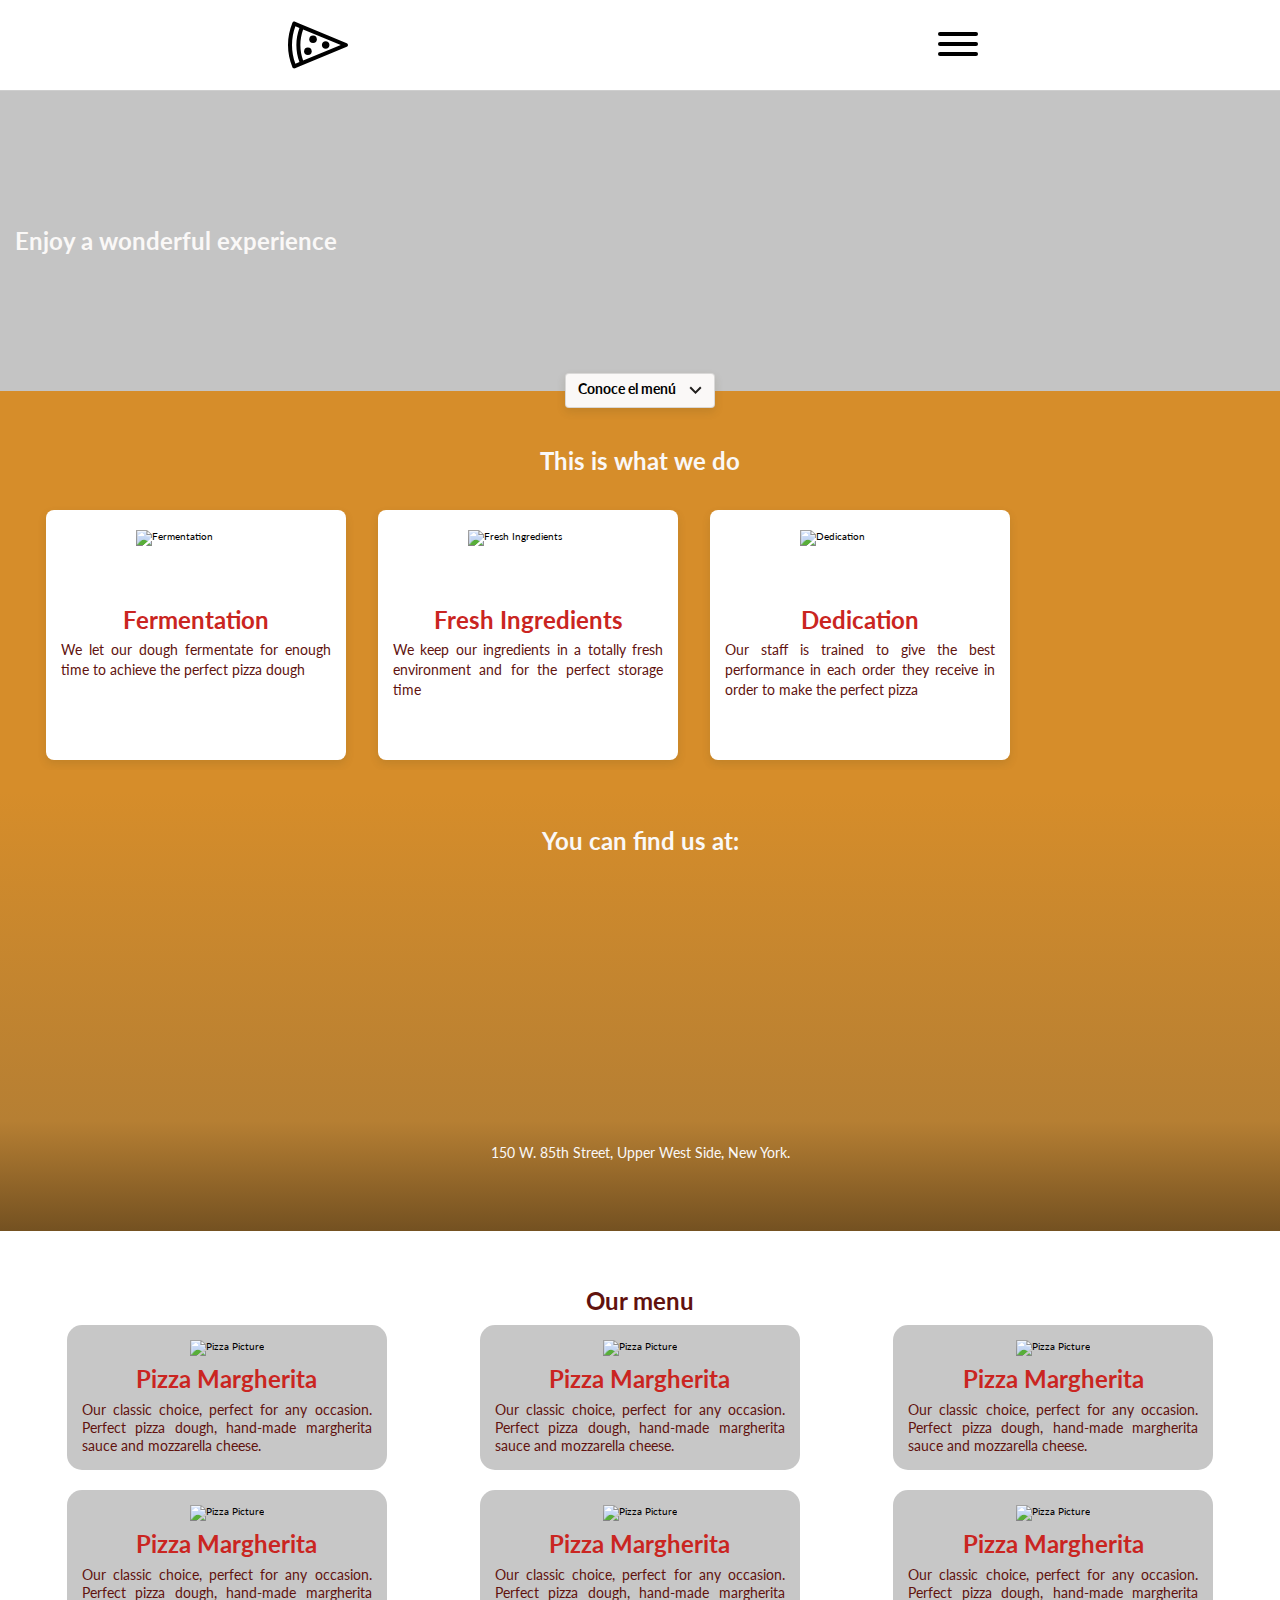
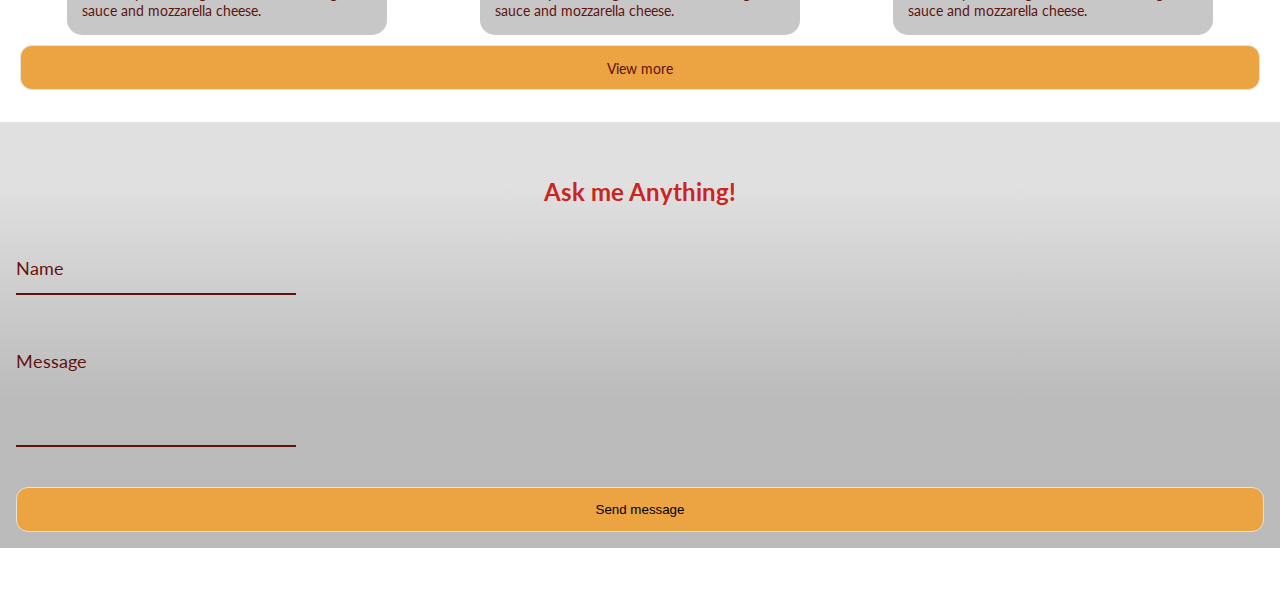
==== index.html @ 8fb3c11f "Added contact form and gave it style." ====
<!DOCTYPE html>
<html lang="en">
	<head>
		<meta charset="UTF-8" />
		<meta http-equiv="X-UA-Compatible" content="IE=edge" />
		<meta name="viewport" content="width=device-width, initial-scale=1.0" />
		<script src="https://unpkg.com/infinite-scroll@4/dist/infinite-scroll.pkgd.min.js"></script>
		<link rel="preconnect" href="https://fonts.gstatic.com" />
		<link rel="stylesheet" href="./assets/css/hamburger.css" />
		<link
			href="https://fonts.googleapis.com/css2?family=Lato:wght@400;700&display=swap"
			rel="stylesheet"
		/>
		<link
			rel="stylesheet"
			href="https://use.fontawesome.com/releases/v5.15.2/css/all.css"
			integrity="sha384-vSIIfh2YWi9wW0r9iZe7RJPrKwp6bG+s9QZMoITbCckVJqGCCRhc+ccxNcdpHuYu"
			crossorigin="anonymous"
		/>
		<link rel="stylesheet" href="./assets/css/style.css" />
		<title>Joe's Pizza!</title>
	</head>
	<body>
		<header id="top" class="header">
			<img
				class="header__logo"
				id="header-logo"
				src="./assets/images/pizza-logo.svg"
				alt="Logo de la Empresa"
			/>
			<nav class="header__nav" id="header-nav">
				<a href="#about-us">About us</a>
				<a href="#location">Location</a>
				<a href="#menu">Menu</a>
				<a href="#contact-us">Contact us</a>
			</nav>
			<button
				class="hamburger hamburger--spin"
				onclick="openHamburger()"
				type="button"
				aria-label="Menu"
				aria-controls="navigation"
			>
				<span class="hamburger-box">
					<span class="hamburger-inner"></span>
				</span>
			</button>
		</header>
		<main>
			<section class="intro">
				<div class="overlay"></div>
				<h1 class="intro__title">Enjoy a wonderful experience</h1>
				<a href="#menu" class="intro__link"
					>Conoce el menú <span></span
				></a>
			</section>
			<section id="about-us" class="about-us">
				<h2 class="about-us__title">This is what we do</h2>
				<div class="about-us__slider">
					<article class="about-us__card">
						<img
							src="./assets/images/pizza-dough.webp"
							alt="Fermentation"
							class="card__img"
						/>
						<h2 class="about-us__card--title">Fermentation</h2>
						<p class="about-us__card--description">
							We let our dough fermentate for enough time to
							achieve the perfect pizza dough
						</p>
					</article>
					<article class="about-us__card">
						<img
							src="./assets/images/pizza-ingredients.jpeg"
							alt="Fresh Ingredients"
						/>
						<h2 class="about-us__card--title">Fresh Ingredients</h2>
						<p class="about-us__card--description">
							We keep our ingredients in a totally fresh
							environment and for the perfect storage time
						</p>
					</article>
					<article class="about-us__card">
						<img
							src="./assets/images/pizza-heart.jpg"
							alt="Dedication"
						/>
						<h2 class="about-us__card--title">Dedication</h2>
						<p class="about-us__card--description">
							Our staff is trained to give the best performance in
							each order they receive in order to make the perfect
							pizza
						</p>
					</article>
				</div>
			</section>
			<section id="location" class="location">
				<h2 class="location__title">You can find us at:</h2>
				<article class="location__card">
					<div class="mapouter">
						<div class="gmap_canvas">
							<iframe
								width="230"
								height="250"
								id="gmap_canvas"
								src="https://maps.google.com/maps?q=150%20W.%2085th%20Street&t=&z=15&ie=UTF8&iwloc=&output=embed"
								frameborder="0"
								scrolling="no"
								marginheight="0"
								marginwidth="0"
							></iframe
							><a
								href="https://yt2.org/youtube-to-mp3-ALeKk00qEW0sxByTDSpzaRvl8WxdMAeMytQ1611842368056QMMlSYKLwAsWUsAfLipqwCA2ahUKEwiikKDe5L7uAhVFCuwKHUuFBoYQ8tMDegUAQCSAQCYAQCqAQdnd3Mtd2l6"
							></a
							><br /><style>
								.mapouter {
									position: relative;
									text-align: right;
									height: 250px;
									width: 230px;
								}</style
							><style>
								.gmap_canvas {
									overflow: hidden;
									background: none !important;
									height: 250px;
									width: 230px;
								}
							</style>
						</div>
					</div>
					<p class="location__card--description">
						150 W. 85th Street, Upper West Side, New York.
					</p>
				</article>
			</section>
			<section id="menu" class="menu">
				<h2 class="menu__title">Our menu</h2>
				<article class="menu-item">
					<img src="https://via.placeholder.com/150" alt="Pizza Picture" class="menu-item__img" />
					<h3 class="menu-item__title">Pizza Margherita</h3>
					<p class="menu-item__description">Our classic choice, perfect for any occasion. Perfect pizza dough, hand-made margherita sauce and mozzarella cheese.</p>
				</article>
				<article class="menu-item">
					<img src="https://via.placeholder.com/150" alt="Pizza Picture" class="menu-item__img" />
					<h3 class="menu-item__title">Pizza Margherita</h3>
					<p class="menu-item__description">Our classic choice, perfect for any occasion. Perfect pizza dough, hand-made margherita sauce and mozzarella cheese.</p>
				</article>
				<article class="menu-item">
					<img src="https://via.placeholder.com/150" alt="Pizza Picture" class="menu-item__img" />
					<h3 class="menu-item__title">Pizza Margherita</h3>
					<p class="menu-item__description">Our classic choice, perfect for any occasion. Perfect pizza dough, hand-made margherita sauce and mozzarella cheese.</p>
				</article>
				<article class="menu-item">
					<img src="https://via.placeholder.com/150" alt="Pizza Picture" class="menu-item__img" />
					<h3 class="menu-item__title">Pizza Margherita</h3>
					<p class="menu-item__description">Our classic choice, perfect for any occasion. Perfect pizza dough, hand-made margherita sauce and mozzarella cheese.</p>
				</article>
				<article class="menu-item">
					<img src="https://via.placeholder.com/150" alt="Pizza Picture" class="menu-item__img" />
					<h3 class="menu-item__title">Pizza Margherita</h3>
					<p class="menu-item__description">Our classic choice, perfect for any occasion. Perfect pizza dough, hand-made margherita sauce and mozzarella cheese.</p>
				</article>
				<article class="menu-item">
					<img src="https://via.placeholder.com/150" alt="Pizza Picture" class="menu-item__img" />
					<h3 class="menu-item__title">Pizza Margherita</h3>
					<p class="menu-item__description">Our classic choice, perfect for any occasion. Perfect pizza dough, hand-made margherita sauce and mozzarella cheese.</p>
				</article>				
				<a class="pagination__next view-more btn-control" href="2.html"><p>View more</p></a>
			</section>
			<section id="contact-us" class="contact-us">
				<h2 class="contact-us__title">Ask me Anything!</h2>
				<div class="contact-us__form">
					<!-- Swal script -->
					<form action="">
						<div class="form-control">
							<input type="text" name="name" id="name" required>
							<label for="name"><span>Name</span></label>
						</div>
						<div class="form-control">
							<textarea name="message" id="message" rows="4" cols="50"" required></textarea>
							<label for="message"><span>Message</span></label>
						</div>
						<button class="btn-control">Send message</button>
					</form>
				</div>

			</section>		
			<div class="btn">
				<a href="#top" class="btn__button">
					<i class="fas fa-arrow-circle-up"></i>
				</a>
			</div>
		</main>
		<script src="./assets/scripts/index.js"></script>
	</body>
</html>
---- assets/css/hamburger.css ----
/*
*   Author: @jonsuh
*   Git: https://github.com/jonsuh/hamburgers
*
*/

.hamburger {
	padding: 15px 15px;
	display: inline-block;
	cursor: pointer;
	transition-property: opacity, filter;
	transition-duration: 0.15s;
	transition-timing-function: linear;
	font: inherit;
	color: inherit;
	text-transform: none;
	background-color: transparent;
	border: 0;
	margin: 0;
	overflow: visible;
}
.hamburger:hover {
	opacity: 0.7;
}
.hamburger.is-active:hover {
	opacity: 0.7;
}
.hamburger.is-active .hamburger-inner,
.hamburger.is-active .hamburger-inner::before,
.hamburger.is-active .hamburger-inner::after {
	background-color: #000;
}

.hamburger-box {
	width: 40px;
	height: 24px;
	display: inline-block;
	position: relative;
}

.hamburger-inner {
	display: block;
	top: 50%;
	margin-top: -2px;
}
.hamburger-inner,
.hamburger-inner::before,
.hamburger-inner::after {
	width: 40px;
	height: 4px;
	background-color: #000;
	border-radius: 4px;
	position: absolute;
	transition-property: transform;
	transition-duration: 0.15s;
	transition-timing-function: ease;
}
.hamburger-inner::before,
.hamburger-inner::after {
	content: "";
	display: block;
}
.hamburger-inner::before {
	top: -10px;
}
.hamburger-inner::after {
	bottom: -10px;
}

.hamburger--spin .hamburger-inner {
	transition-duration: 0.22s;
	transition-timing-function: cubic-bezier(0.55, 0.055, 0.675, 0.19);
}
.hamburger--spin .hamburger-inner::before {
	transition: top 0.1s 0.25s ease-in, opacity 0.1s ease-in;
}
.hamburger--spin .hamburger-inner::after {
	transition: bottom 0.1s 0.25s ease-in,
		transform 0.22s cubic-bezier(0.55, 0.055, 0.675, 0.19);
}

.hamburger--spin.is-active .hamburger-inner {
	transform: rotate(225deg);
	transition-delay: 0.12s;
	transition-timing-function: cubic-bezier(0.215, 0.61, 0.355, 1);
}
.hamburger--spin.is-active .hamburger-inner::before {
	top: 0;
	opacity: 0;
	transition: top 0.1s ease-out, opacity 0.1s 0.12s ease-out;
}
.hamburger--spin.is-active .hamburger-inner::after {
	bottom: 0;
	transform: rotate(-90deg);
	transition: bottom 0.1s ease-out,
		transform 0.22s 0.12s cubic-bezier(0.215, 0.61, 0.355, 1);
}

.hamburger:focus {
	outline: none;
}
---- assets/css/style.css ----
:root {
	--primary-text: 2.4rem;
	--secondary-text: 1.4rem;
	--off-white: #faf8f7;
	--just-white: #fff;
	--tomate: #ca2521;
	--pepperoni: #61120e;
	--border-color: #a7a7a766;
	--solid-grey: #e4e4e4;
	--bright-orange: #d68d2a;
	--dark-orange: #eca442;
}

* {
	box-sizing: border-box;
	margin: 0;
	padding: 0;
}

html {
	font-size: 62.5%;
	font-family: 'Lato', sans-serif;
	scroll-behavior: smooth;
}

h2 {
	width: 100%;
	padding-top: 55px;
	font-size: var(--primary-text);
	font-weight: 700;
	color: var(--off-white);
	text-align: center;
}

.header {
	width: 100%;
	min-width: 320px;
	height: auto;
	padding: 15px 0;
	display: flex;
	position: relative;
	overflow: hidden;
	justify-content: space-around;
	border-bottom: 1px solid #cecece;
	background-image: url('../images/menu-background.jpg');
}

.header__logo {
	width: 60px;
	height: auto;
	transform: rotate(-90deg);
}

.header__nav {
	display: none;
}

.header__nav > a {
	width: 100%;
	display: block;
	padding: 4px 0;
	font-size: var(--secondary-text);
	color: black;
	text-decoration: none;
}

.overlay {
	position: absolute;
	width: 100%;
	height: inherit;
	background-color: rgba(21, 21, 21, 0.25);
}

.intro {
	width: 100%;
	min-width: 320px;
	height: 300px;
	position: relative;
	display: flex;
	align-items: center;
	margin: 0 auto;
	background-image: url(../images/pizza-intro-hero.jpg);
	background-size: cover;
	background-position: center;
	background-repeat: no-repeat;
}

.intro__title {
	position: absolute;
	padding: 0 15px;
	font-size: var(--primary-text);
	font-weight: 700;
	line-height: 3rem;
	text-align: center;
	color: var(--off-white);
}

.intro__link {
	width: 150px;
	height: 35px;
	position: absolute;
	font-size: var(--secondary-text);
	font-weight: 700;
	line-height: 3rem;
	text-align: center;
	text-decoration: none;
	color: black;
	top: calc(100% - 18px);
	left: calc(50% - 75px);
	background-color: var(--off-white);
	border: 1px solid var(--border-color);
	border-radius: 4px;
	box-shadow: 0px 4px 8px rgb(89 73 30 / 16%);
}

.intro__link > span {
	display: inline-block;
	width: 13px;
	height: 8px;
	margin-left: 10px;
	background-image: url(../icons/down-arrow.svg);
}

.about-us {
	width: 100%;
	min-width: 320px;
	height: 400px;
	background-color: var(--bright-orange);
}

.about-us__slider {
	display: flex;
	overflow-x: scroll;
	overscroll-behavior-x: contain;
	overscroll-behavior-x: none;
	scroll-snap-type: x proximity;
	scroll-snap-align: center;
	padding-top: 25px;
}

.about-us__slider::before,
.about-us__slider::after {
	content: '';
	flex: 0 0 30px;
}

.about-us__slider::-webkit-scrollbar {
	background-color: var(--dark-orange);
	height: 3px;
}

.about-us__slider::-webkit-scrollbar-thumb {
	background-color: var(--solid-grey);
}

.about-us__card {
	display: flex;
	flex-direction: column;
	align-items: center;
	width: 70%;
	min-width: 230px;
	max-width: 300px;
	height: 250px;
	min-height: auto;
	margin: 10px 16px;
	padding: 0 15px;
	background-color: var(--just-white);
	border-radius: 8px;
	box-shadow: 0px 4px 8px rgb(89 73 30 / 16%);
	scroll-snap-align: center;
}

.about-us__card img {
	width: 120px;
	height: 85px;
	padding-top: 20px;
}

.about-us__card--title {
	padding-top: 15px;
	font-size: var(--primary-text);
	font-weight: 700;
	line-height: 2rem;
	color: var(--tomate);
}

.about-us__card--description {
	padding-top: 10px;
	font-size: var(--secondary-text);
	font-weight: 400;
	line-height: 2rem;
	text-align: justify;
	color: var(--pepperoni);
}

.location {
	width: 100%;
	min-width: 320px;
	height: 440px;
	display: flex;
	flex-direction: column;
	background: rgb(214, 141, 42);
	background: linear-gradient(
		180deg,
		rgba(214, 141, 42, 1) 0%,
		rgba(182, 127, 51, 1) 75%,
		rgba(116, 81, 33, 1) 100%
	);
}

h2.location__title {
	padding-top: 35px;
}

.location__card {
	width: 70%;
	margin: 0 auto;
	padding: 25px 0;
}

.location__card--description {
	padding-top: 15px;
	font-size: var(--secondary-text);
	font-weight: 400;
	line-height: 1.5rem;
	text-align: center;
	color: var(--off-white);
}

.btn {
	display: flex;
	justify-content: flex-end;
	position: sticky;
	bottom: 0;
}

.btn__button {
	display: inline-block;
	width: 40px;
	height: 40px;
	margin-right: 20px;
	font-size: 4rem;
	border-radius: 50%;
	color: rgba(66, 64, 64, 1);
	background-color: transparent;
	border: none;
}

.menu {
	width: 100%;
	height: auto;
	display: flex;
	flex-wrap: wrap;
	padding: 0 20px;
	padding-bottom: 32px;
	background-image: url('../images/menu-background.jpg');
	background-position: center;
}

.menu__title {
	font-size: var(--primary-text);
	color: var(--pepperoni);
}

.menu-item {
	width: 320px;
	max-width: 320px;
	display: flex;
	flex-direction: column;
	align-items: center;
	padding: 15px;
	margin: 10px auto;
	background-color: rgba(115, 115, 115, 0.4);
	border-radius: 15px;
}

.menu-item:hover {
	transform: scale(1.06);
	background-color: rgba(115, 115, 115, 0.6);
	transition: all 0.3s;
}

.menu-item__title {
	margin: 8px 0;
	font-size: var(--primary-text);
	font-weight: 700;
	color: var(--tomate);
}

.menu-item__description {
	font-size: var(--secondary-text);
	font-weight: 400;
	line-height: 1.8rem;
	color: var(--pepperoni);
	text-align: justify;
}

.btn-control {
	width: 100%;
	height: 45px;
	background-color: var(--dark-orange);
	border: 1px solid var(--solid-grey);
	border-radius: 12px;
	text-decoration: none;
}

.btn-control > p {
	width: 100%;
	height: 45px;
	display: flex;
	justify-content: center;
	align-items: center;
	font-size: var(--secondary-text);
	color: var(--pepperoni);
}

.contact-us {
	width: 100%;
	min-width: 280px;
	height: auto;
	margin-bottom: 20px;
	background: rgb(224, 224, 224);
	background: linear-gradient(
		180deg,
		rgba(224, 224, 224, 1) 15%,
		rgba(186, 186, 186, 1) 66%
	);
}

.contact-us__title {
	color: var(--tomate);
}

.contact-us__form {
	display: flex;
	flex-direction: column;
	padding: 16px;
	color: var(--pepperoni);
}

.form-control {
	position: relative;
	margin: 20px 0 40px;
	width: 280px;
}

.form-control textarea {
	resize: none;
}

.form-control input,
.form-control textarea {
	background-color: transparent;
	border: 0;
	border-bottom: 2px solid var(--pepperoni);
	display: block;
	width: 100%;
	padding: 15px 0;
	font-size: 18px;
}

.form-control input:focus,
.form-control input:valid,
.form-control textarea:focus,
.form-control textarea:valid {
	outline: 0;
	border-bottom-color: var(--pepperoni);
}

.form-control label {
	position: absolute;
	top: 15px;
	left: 0;
	pointer-events: none;
}

.form-control label span {
	display: inline-block;
	font-size: 18px;
	min-width: 5px;
	transition: 0.3s cubic-bezier(0.68, -0.55, 0.99, 1.55);
}

.form-control input:focus + label span,
.form-control input:valid + label span,
.form-control textarea:focus + label span,
.form-control textarea:valid + label span {
	color: var(--pepperoni);
	transform: translateY(-30px);
}
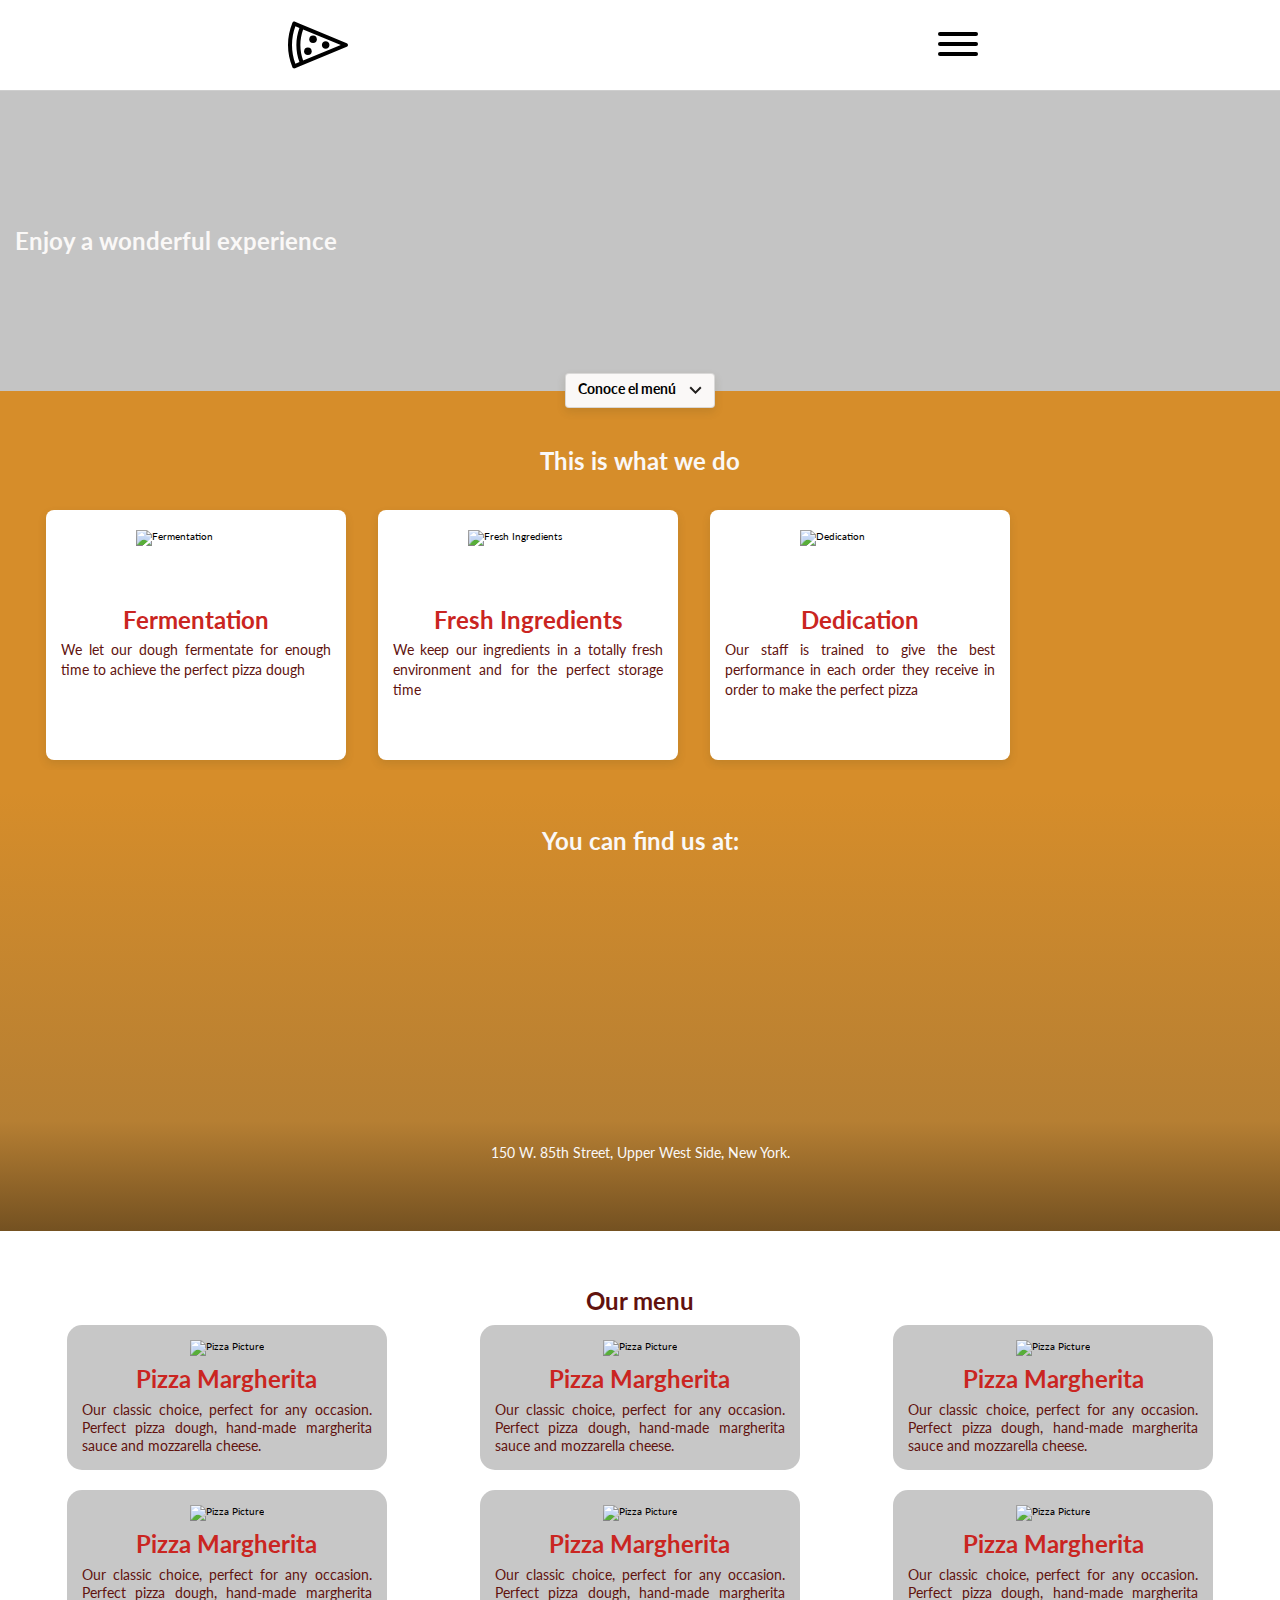
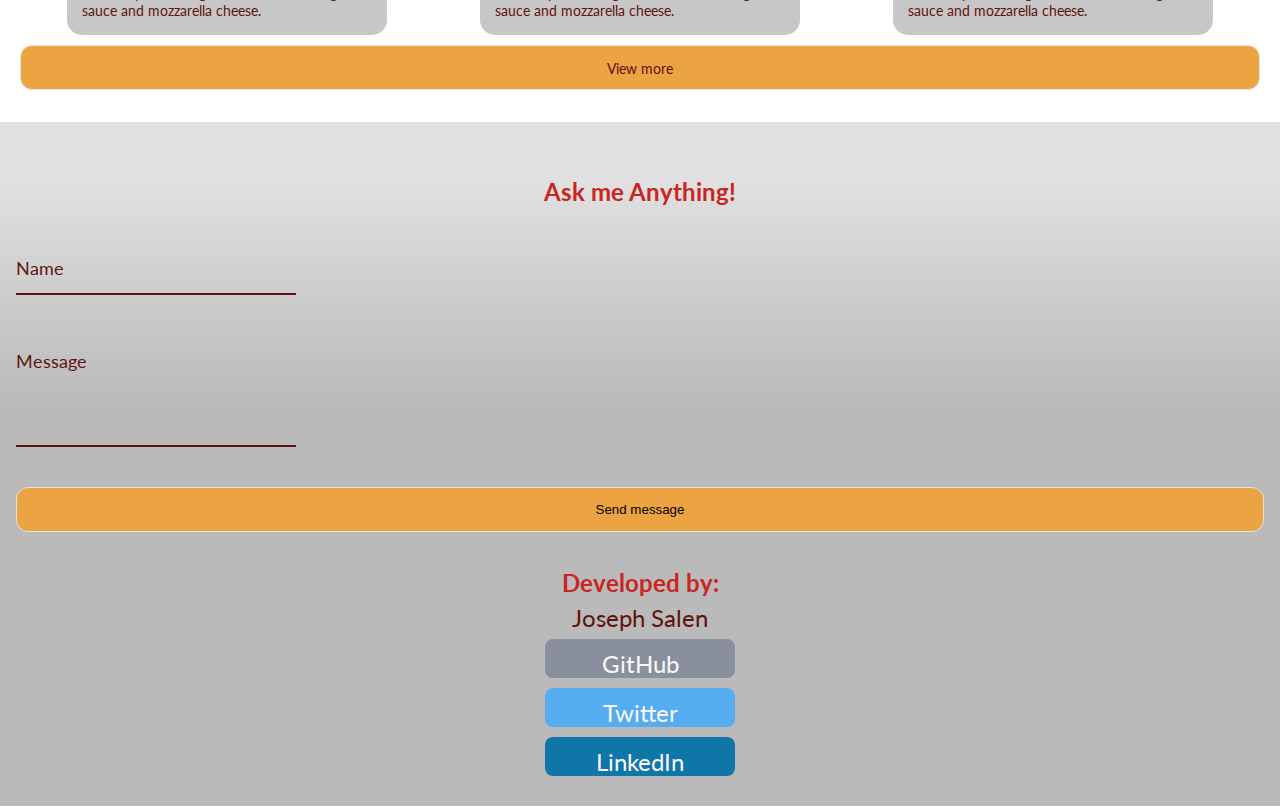
==== commit 3bbb2e86: "finished mobile-first design after adding footer and links" ====
--- a/index.html
+++ b/index.html
@@ -186,12 +186,24 @@
 				</div>
 
 			</section>		
-			<div class="btn">
-				<a href="#top" class="btn__button">
-					<i class="fas fa-arrow-circle-up"></i>
-				</a>
-			</div>
 		</main>
+		<footer>
+			
+				<p class="footer__title">Developed by:</p>
+				<p class="footer__author">Joseph Salen</p>
+				<div class="footer__links">
+					<a href="https://www.github.com/jsalen" class="github btn shadow-hover">
+                        <span><i class="fab fa-github"></i></span> <p>GitHub</p>
+                    </a>
+                    <a href="https://www.twitter.com/salenjs" class="twitter btn shadow-hover">
+                        <span><i class="fab fa-twitter"></i></span> <p>Twitter</p>
+                    </a>
+                    <a href="https://www.linkedin.com/in/salenjs" class="linkedin btn shadow-hover">
+                        <span><i class="fab fa-google"></i></span> <p>LinkedIn</p>
+                    </a>
+				</div>
+			
+		</footer>
 		<script src="./assets/scripts/index.js"></script>
 	</body>
 </html>--- a/assets/css/style.css
+++ b/assets/css/style.css
@@ -227,25 +227,6 @@
 	color: var(--off-white);
 }
 
-.btn {
-	display: flex;
-	justify-content: flex-end;
-	position: sticky;
-	bottom: 0;
-}
-
-.btn__button {
-	display: inline-block;
-	width: 40px;
-	height: 40px;
-	margin-right: 20px;
-	font-size: 4rem;
-	border-radius: 50%;
-	color: rgba(66, 64, 64, 1);
-	background-color: transparent;
-	border: none;
-}
-
 .menu {
 	width: 100%;
 	height: auto;
@@ -318,7 +299,6 @@
 	width: 100%;
 	min-width: 280px;
 	height: auto;
-	margin-bottom: 20px;
 	background: rgb(224, 224, 224);
 	background: linear-gradient(
 		180deg,
@@ -388,3 +368,77 @@
 	color: var(--pepperoni);
 	transform: translateY(-30px);
 }
+
+footer {
+	width: 100%;
+	height: auto;
+	display: flex;
+	flex-direction: column;
+	align-items: center;
+	padding: 20px;
+	background-color: #bababa;
+}
+
+.footer__title {
+	font-size: var(--primary-text);
+	font-weight: 700;
+	color: var(--tomate);
+	text-align: center;
+}
+
+.footer__author {
+	padding: 16px;
+	font-size: var(--primary-text);
+	font-weight: 400;
+	line-height: 1rem;
+	color: var(--pepperoni);
+	text-align: center;
+}
+
+.footer__links {
+	width: 100%;
+	display: flex;
+	flex-direction: column;
+	align-items: center;
+	flex-wrap: wrap;
+}
+
+.footer__links a {
+	width: 190px;
+	display: flex;
+	justify-content: space-around;
+	padding-top: 10px;
+	margin-bottom: 10px;
+	position: relative;
+	font-size: var(--primary-text);
+	color: var(--off-white);
+	text-decoration: none;
+	border-radius: 8px;
+}
+
+.footer__links span {
+	width: 40px;
+	position: absolute;
+	top: calc(50% - 15px);
+	left: 20px;
+	font-size: 1.8rem;
+	border-radius: 4px 0 0 4px;
+	padding-top: 6px;
+	color: white;
+}
+
+.footer__links p {
+	width: 150px;
+	text-align: center;
+}
+.github {
+	background-color: #898f9c;
+}
+
+.twitter {
+	background-color: #55acee;
+}
+
+.linkedin {
+	background-color: #0e76a8;
+}
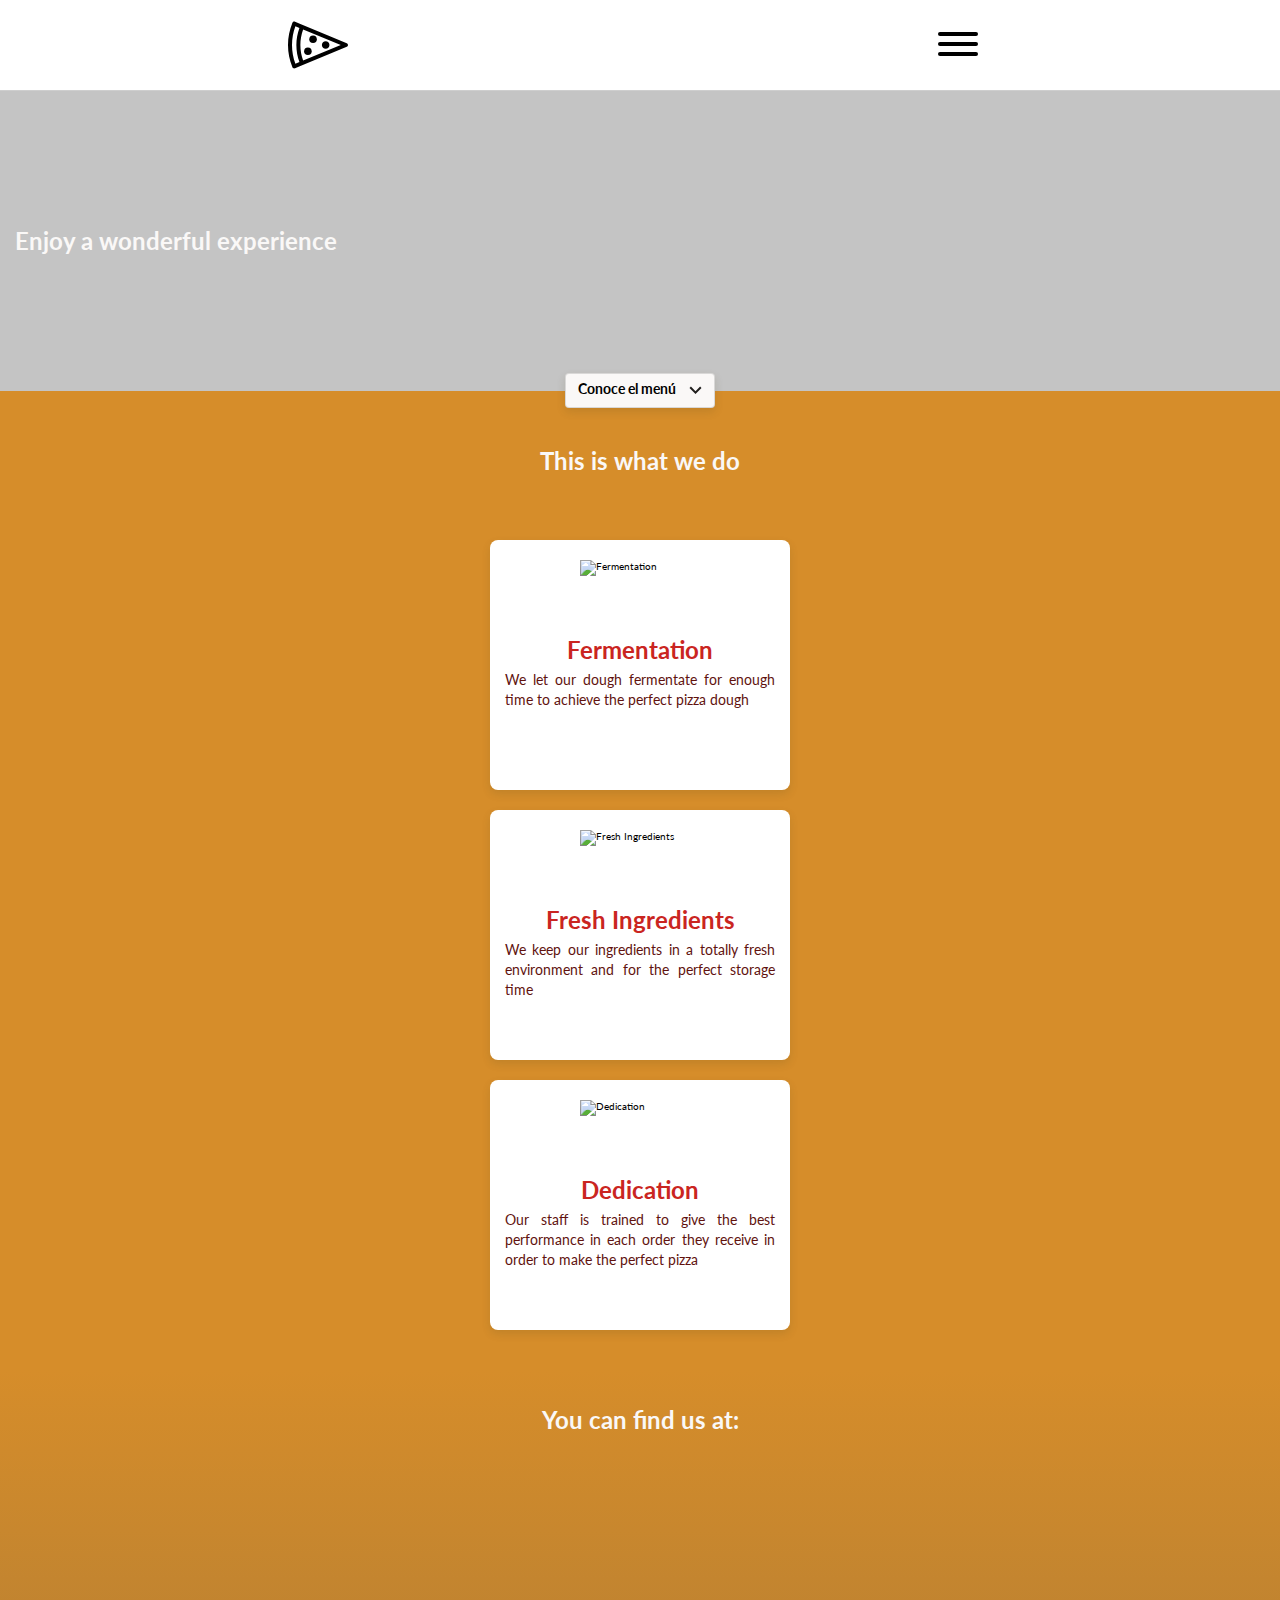
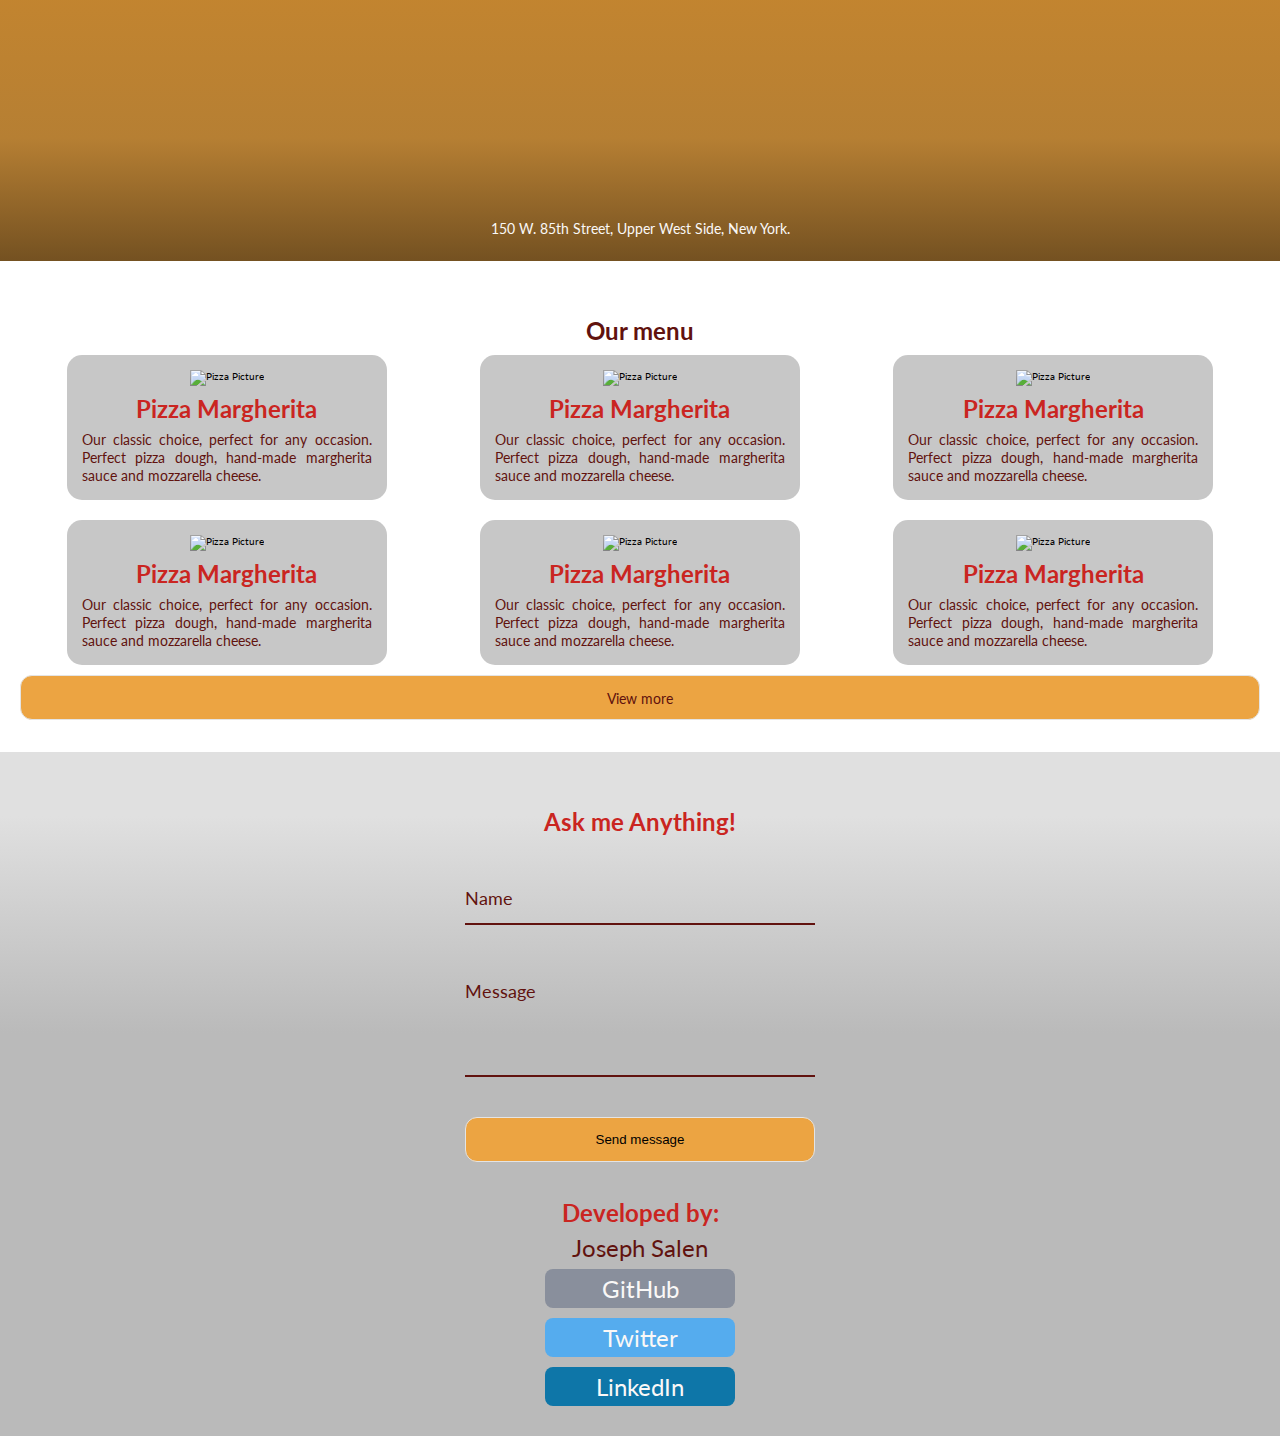
==== commit 5be0ef38: "Responsiviness for tablets" ====
--- a/index.html
+++ b/index.html
@@ -18,6 +18,8 @@
 			crossorigin="anonymous"
 		/>
 		<link rel="stylesheet" href="./assets/css/style.css" />
+		<link rel="stylesheet" href="./assets/css/tablet.css" media="(min-width: 425px)">
+		<link rel="stylesheet" href="./assets/css/laptop.css" media="(min-width: 768px)">
 		<title>Joe's Pizza!</title>
 	</head>
 	<body>
@@ -97,38 +99,7 @@
 			<section id="location" class="location">
 				<h2 class="location__title">You can find us at:</h2>
 				<article class="location__card">
-					<div class="mapouter">
-						<div class="gmap_canvas">
-							<iframe
-								width="230"
-								height="250"
-								id="gmap_canvas"
-								src="https://maps.google.com/maps?q=150%20W.%2085th%20Street&t=&z=15&ie=UTF8&iwloc=&output=embed"
-								frameborder="0"
-								scrolling="no"
-								marginheight="0"
-								marginwidth="0"
-							></iframe
-							><a
-								href="https://yt2.org/youtube-to-mp3-ALeKk00qEW0sxByTDSpzaRvl8WxdMAeMytQ1611842368056QMMlSYKLwAsWUsAfLipqwCA2ahUKEwiikKDe5L7uAhVFCuwKHUuFBoYQ8tMDegUAQCSAQCYAQCqAQdnd3Mtd2l6"
-							></a
-							><br /><style>
-								.mapouter {
-									position: relative;
-									text-align: right;
-									height: 250px;
-									width: 230px;
-								}</style
-							><style>
-								.gmap_canvas {
-									overflow: hidden;
-									background: none !important;
-									height: 250px;
-									width: 230px;
-								}
-							</style>
-						</div>
-					</div>
+					<div style="width: 100%"><iframe width="100%" height="345" frameborder="0" scrolling="no" marginheight="0" marginwidth="0" src="https://maps.google.com/maps?width=100%25&amp;height=345&amp;hl=en&amp;q=150%20W.%2085th%20Street,%20Upper%20West%20Side,%20New%20York+(Joe's%20Pizza)&amp;t=&amp;z=15&amp;ie=UTF8&amp;iwloc=B&amp;output=embed"></iframe></div>
 					<p class="location__card--description">
 						150 W. 85th Street, Upper West Side, New York.
 					</p>
--- a/assets/css/style.css
+++ b/assets/css/style.css
@@ -131,7 +131,6 @@
 .about-us__slider {
 	display: flex;
 	overflow-x: scroll;
-	overscroll-behavior-x: contain;
 	overscroll-behavior-x: none;
 	scroll-snap-type: x proximity;
 	scroll-snap-align: center;
@@ -196,7 +195,7 @@
 .location {
 	width: 100%;
 	min-width: 320px;
-	height: 440px;
+	height: auto;
 	display: flex;
 	flex-direction: column;
 	background: rgb(214, 141, 42);
@@ -314,14 +313,17 @@
 .contact-us__form {
 	display: flex;
 	flex-direction: column;
+	align-items: center;
 	padding: 16px;
 	color: var(--pepperoni);
 }
 
 .form-control {
+	width: 100%;
+	min-width: 280px;
+	max-width: 350px;
 	position: relative;
 	margin: 20px 0 40px;
-	width: 280px;
 }
 
 .form-control textarea {
@@ -407,7 +409,7 @@
 	width: 190px;
 	display: flex;
 	justify-content: space-around;
-	padding-top: 10px;
+	padding: 5px 0;
 	margin-bottom: 10px;
 	position: relative;
 	font-size: var(--primary-text);
@@ -419,7 +421,7 @@
 .footer__links span {
 	width: 40px;
 	position: absolute;
-	top: calc(50% - 15px);
+	top: calc(50% - 17px);
 	left: 20px;
 	font-size: 1.8rem;
 	border-radius: 4px 0 0 4px;
--- a/assets/css/tablet.css
+++ b/assets/css/tablet.css
@@ -0,0 +1,17 @@
+.about-us {
+	height: auto;
+}
+
+.about-us__slider {
+	flex-direction: column;
+	align-items: center;
+}
+
+.about-us__slider::-webkit-scrollbar {
+	background-color: none;
+	height: 0;
+}
+
+.about-us__slider::-webkit-scrollbar-thumb {
+	background-color: none;
+}
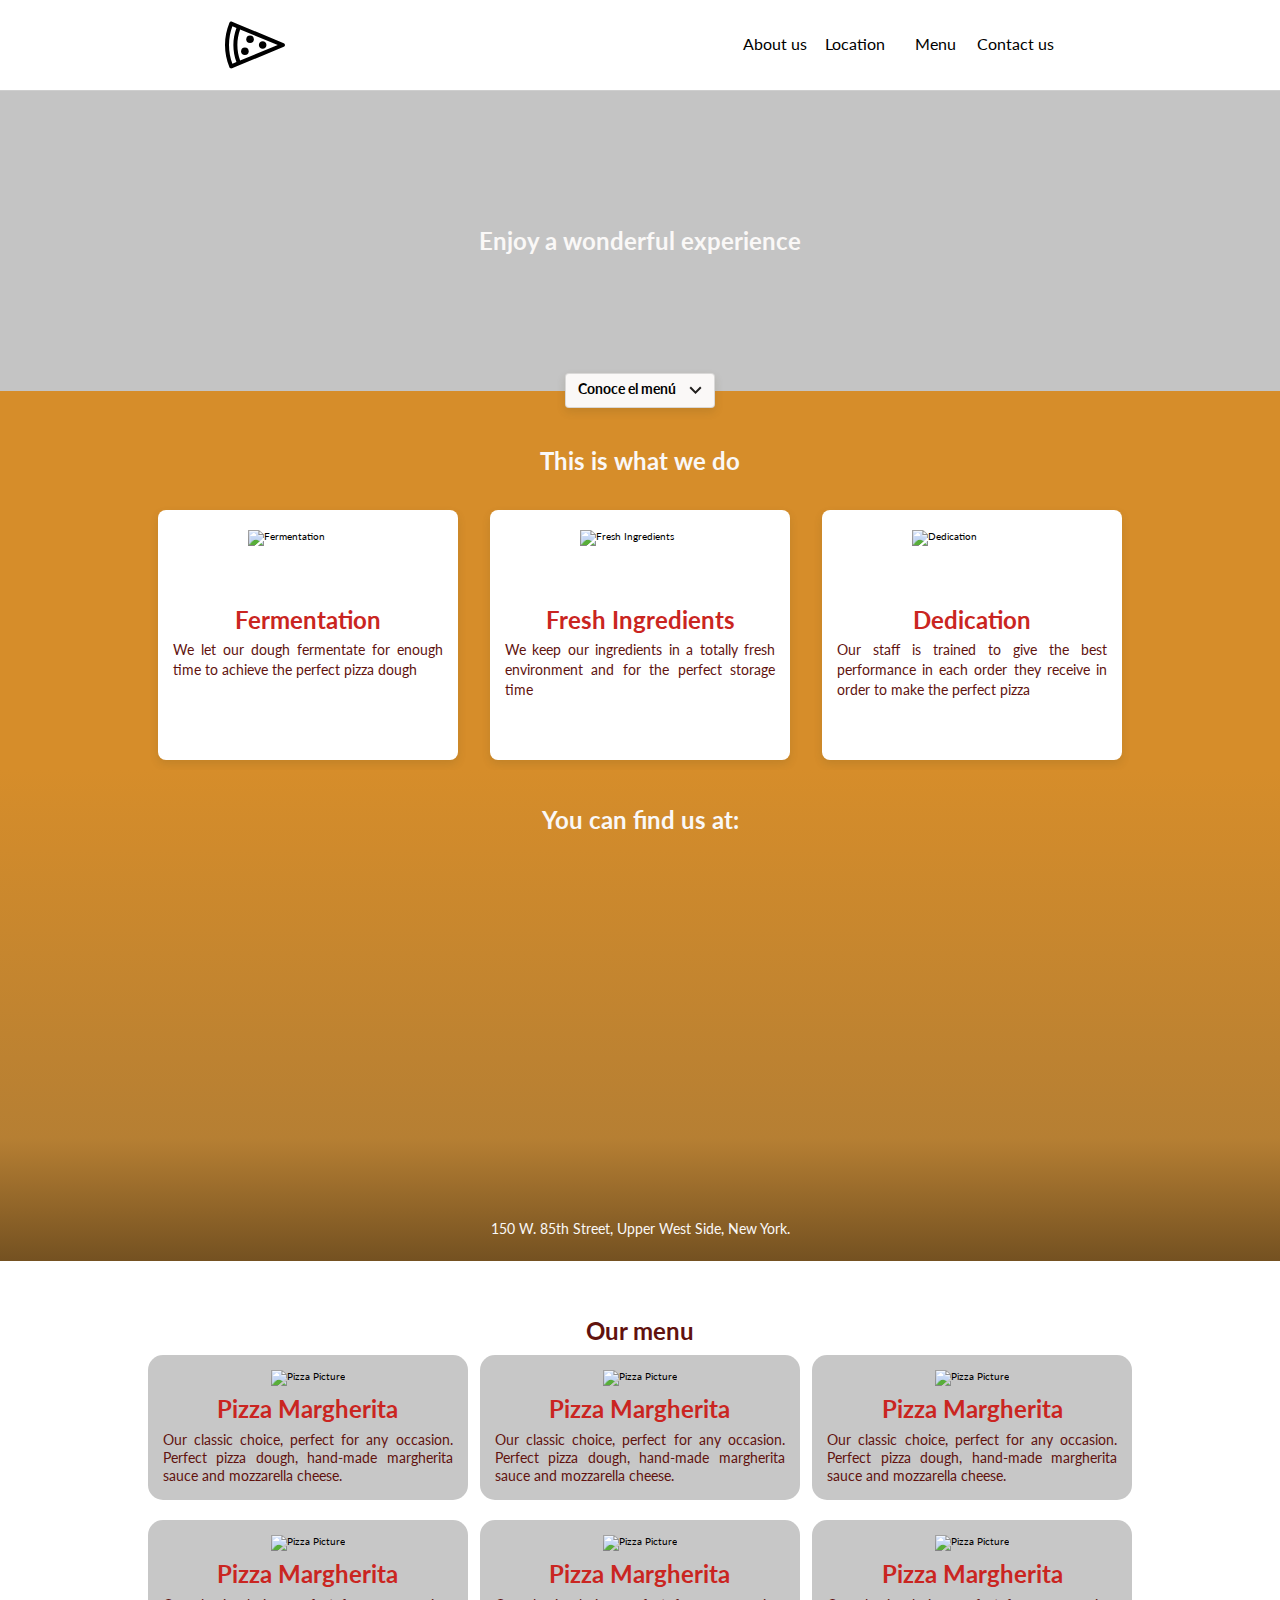
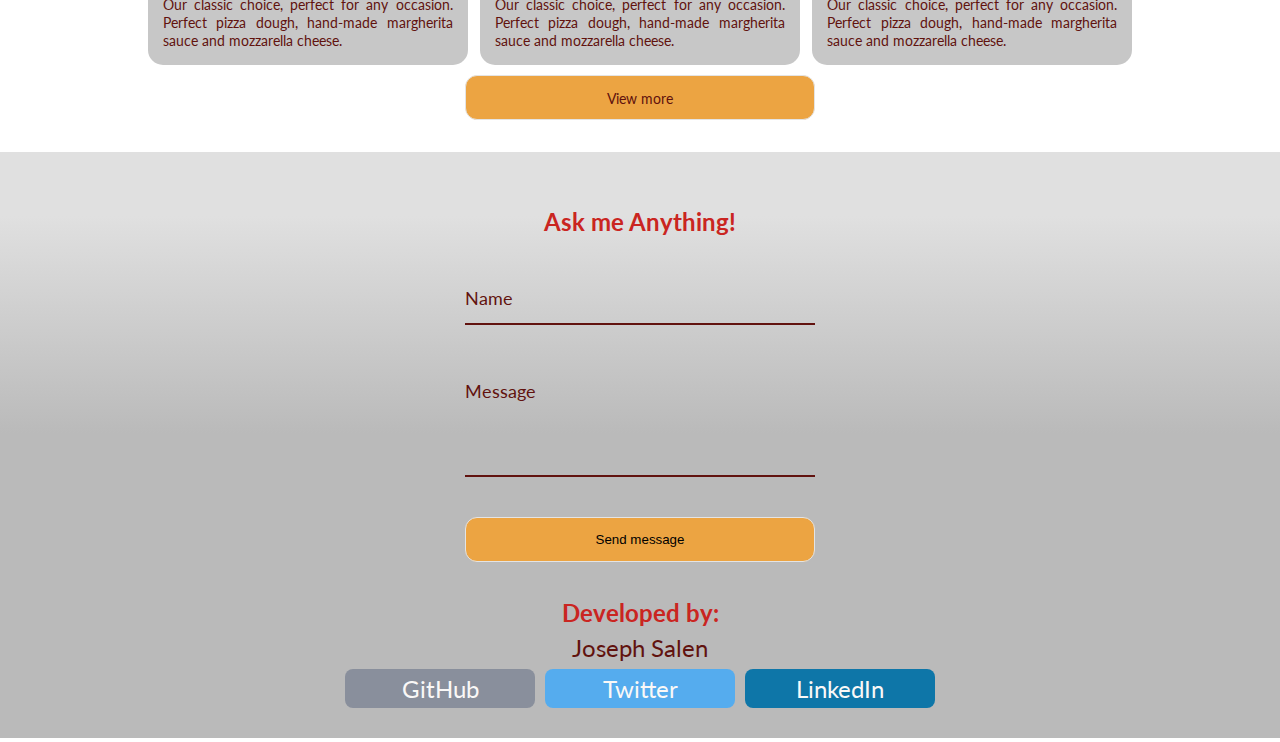
==== commit f355b5db: "Completed design from Mobile First till Desktop" ====
--- a/index.html
+++ b/index.html
@@ -107,36 +107,38 @@
 			</section>
 			<section id="menu" class="menu">
 				<h2 class="menu__title">Our menu</h2>
-				<article class="menu-item">
-					<img src="https://via.placeholder.com/150" alt="Pizza Picture" class="menu-item__img" />
-					<h3 class="menu-item__title">Pizza Margherita</h3>
-					<p class="menu-item__description">Our classic choice, perfect for any occasion. Perfect pizza dough, hand-made margherita sauce and mozzarella cheese.</p>
-				</article>
-				<article class="menu-item">
-					<img src="https://via.placeholder.com/150" alt="Pizza Picture" class="menu-item__img" />
-					<h3 class="menu-item__title">Pizza Margherita</h3>
-					<p class="menu-item__description">Our classic choice, perfect for any occasion. Perfect pizza dough, hand-made margherita sauce and mozzarella cheese.</p>
-				</article>
-				<article class="menu-item">
-					<img src="https://via.placeholder.com/150" alt="Pizza Picture" class="menu-item__img" />
-					<h3 class="menu-item__title">Pizza Margherita</h3>
-					<p class="menu-item__description">Our classic choice, perfect for any occasion. Perfect pizza dough, hand-made margherita sauce and mozzarella cheese.</p>
-				</article>
-				<article class="menu-item">
-					<img src="https://via.placeholder.com/150" alt="Pizza Picture" class="menu-item__img" />
-					<h3 class="menu-item__title">Pizza Margherita</h3>
-					<p class="menu-item__description">Our classic choice, perfect for any occasion. Perfect pizza dough, hand-made margherita sauce and mozzarella cheese.</p>
-				</article>
-				<article class="menu-item">
-					<img src="https://via.placeholder.com/150" alt="Pizza Picture" class="menu-item__img" />
-					<h3 class="menu-item__title">Pizza Margherita</h3>
-					<p class="menu-item__description">Our classic choice, perfect for any occasion. Perfect pizza dough, hand-made margherita sauce and mozzarella cheese.</p>
-				</article>
-				<article class="menu-item">
-					<img src="https://via.placeholder.com/150" alt="Pizza Picture" class="menu-item__img" />
-					<h3 class="menu-item__title">Pizza Margherita</h3>
-					<p class="menu-item__description">Our classic choice, perfect for any occasion. Perfect pizza dough, hand-made margherita sauce and mozzarella cheese.</p>
-				</article>				
+				<div class="menu-container">
+					<article class="menu-item">
+						<img src="https://via.placeholder.com/150" alt="Pizza Picture" class="menu-item__img" />
+						<h3 class="menu-item__title">Pizza Margherita</h3>
+						<p class="menu-item__description">Our classic choice, perfect for any occasion. Perfect pizza dough, hand-made margherita sauce and mozzarella cheese.</p>
+					</article>
+					<article class="menu-item">
+						<img src="https://via.placeholder.com/150" alt="Pizza Picture" class="menu-item__img" />
+						<h3 class="menu-item__title">Pizza Margherita</h3>
+						<p class="menu-item__description">Our classic choice, perfect for any occasion. Perfect pizza dough, hand-made margherita sauce and mozzarella cheese.</p>
+					</article>
+					<article class="menu-item">
+						<img src="https://via.placeholder.com/150" alt="Pizza Picture" class="menu-item__img" />
+						<h3 class="menu-item__title">Pizza Margherita</h3>
+						<p class="menu-item__description">Our classic choice, perfect for any occasion. Perfect pizza dough, hand-made margherita sauce and mozzarella cheese.</p>
+					</article>
+					<article class="menu-item">
+						<img src="https://via.placeholder.com/150" alt="Pizza Picture" class="menu-item__img" />
+						<h3 class="menu-item__title">Pizza Margherita</h3>
+						<p class="menu-item__description">Our classic choice, perfect for any occasion. Perfect pizza dough, hand-made margherita sauce and mozzarella cheese.</p>
+					</article>
+					<article class="menu-item">
+						<img src="https://via.placeholder.com/150" alt="Pizza Picture" class="menu-item__img" />
+						<h3 class="menu-item__title">Pizza Margherita</h3>
+						<p class="menu-item__description">Our classic choice, perfect for any occasion. Perfect pizza dough, hand-made margherita sauce and mozzarella cheese.</p>
+					</article>
+					<article class="menu-item">
+						<img src="https://via.placeholder.com/150" alt="Pizza Picture" class="menu-item__img" />
+						<h3 class="menu-item__title">Pizza Margherita</h3>
+						<p class="menu-item__description">Our classic choice, perfect for any occasion. Perfect pizza dough, hand-made margherita sauce and mozzarella cheese.</p>
+					</article>
+				</div>				
 				<a class="pagination__next view-more btn-control" href="2.html"><p>View more</p></a>
 			</section>
 			<section id="contact-us" class="contact-us">
--- a/assets/css/style.css
+++ b/assets/css/style.css
@@ -230,7 +230,8 @@
 	width: 100%;
 	height: auto;
 	display: flex;
-	flex-wrap: wrap;
+	flex-direction: column;
+	align-items: center;
 	padding: 0 20px;
 	padding-bottom: 32px;
 	background-image: url('../images/menu-background.jpg');
@@ -242,6 +243,13 @@
 	color: var(--pepperoni);
 }
 
+.menu-container {
+	width: 100%;
+	max-width: 997px;
+	display: flex;
+	flex-wrap: wrap;
+}
+
 .menu-item {
 	width: 320px;
 	max-width: 320px;
@@ -277,6 +285,7 @@
 
 .btn-control {
 	width: 100%;
+	max-width: 350px;
 	height: 45px;
 	background-color: var(--dark-orange);
 	border: 1px solid var(--solid-grey);
@@ -400,7 +409,7 @@
 .footer__links {
 	width: 100%;
 	display: flex;
-	flex-direction: column;
+	justify-content: center;
 	align-items: center;
 	flex-wrap: wrap;
 }
@@ -416,6 +425,11 @@
 	color: var(--off-white);
 	text-decoration: none;
 	border-radius: 8px;
+}
+
+.footer__links a:nth-child(2) {
+	margin-right: 10px;
+	margin-left: 10px;
 }
 
 .footer__links span {
--- a/assets/css/tablet.css
+++ b/assets/css/tablet.css
@@ -3,15 +3,23 @@
 }
 
 .about-us__slider {
-	flex-direction: column;
-	align-items: center;
+	flex-direction: row;
+	flex-wrap: wrap;
+	justify-content: center;
 }
 
 .about-us__slider::-webkit-scrollbar {
-	background-color: none;
+	background-color: transparent;
 	height: 0;
 }
 
 .about-us__slider::-webkit-scrollbar-thumb {
-	background-color: none;
+	background-color: transparent;
+	height: 0;
 }
+
+.about-us__slider::before,
+.about-us__slider::after {
+	content: none;
+	flex: none;
+}
--- a/assets/css/laptop.css
+++ b/assets/css/laptop.css
@@ -0,0 +1,29 @@
+.hamburger {
+	display: none;
+}
+
+.header__nav {
+	width: 320px;
+	display: flex;
+	padding-top: 15px;
+}
+
+.header__nav a {
+	height: 30px;
+	font-size: 1.6rem;
+	text-align: center;
+	border-bottom: 2px solid transparent;
+	transition: all 0.5s ease-out;
+}
+
+.header__nav a:hover {
+	border-bottom: 2px solid black;
+}
+
+.intro {
+	justify-content: center;
+}
+
+.menu {
+	justify-content: center;
+}
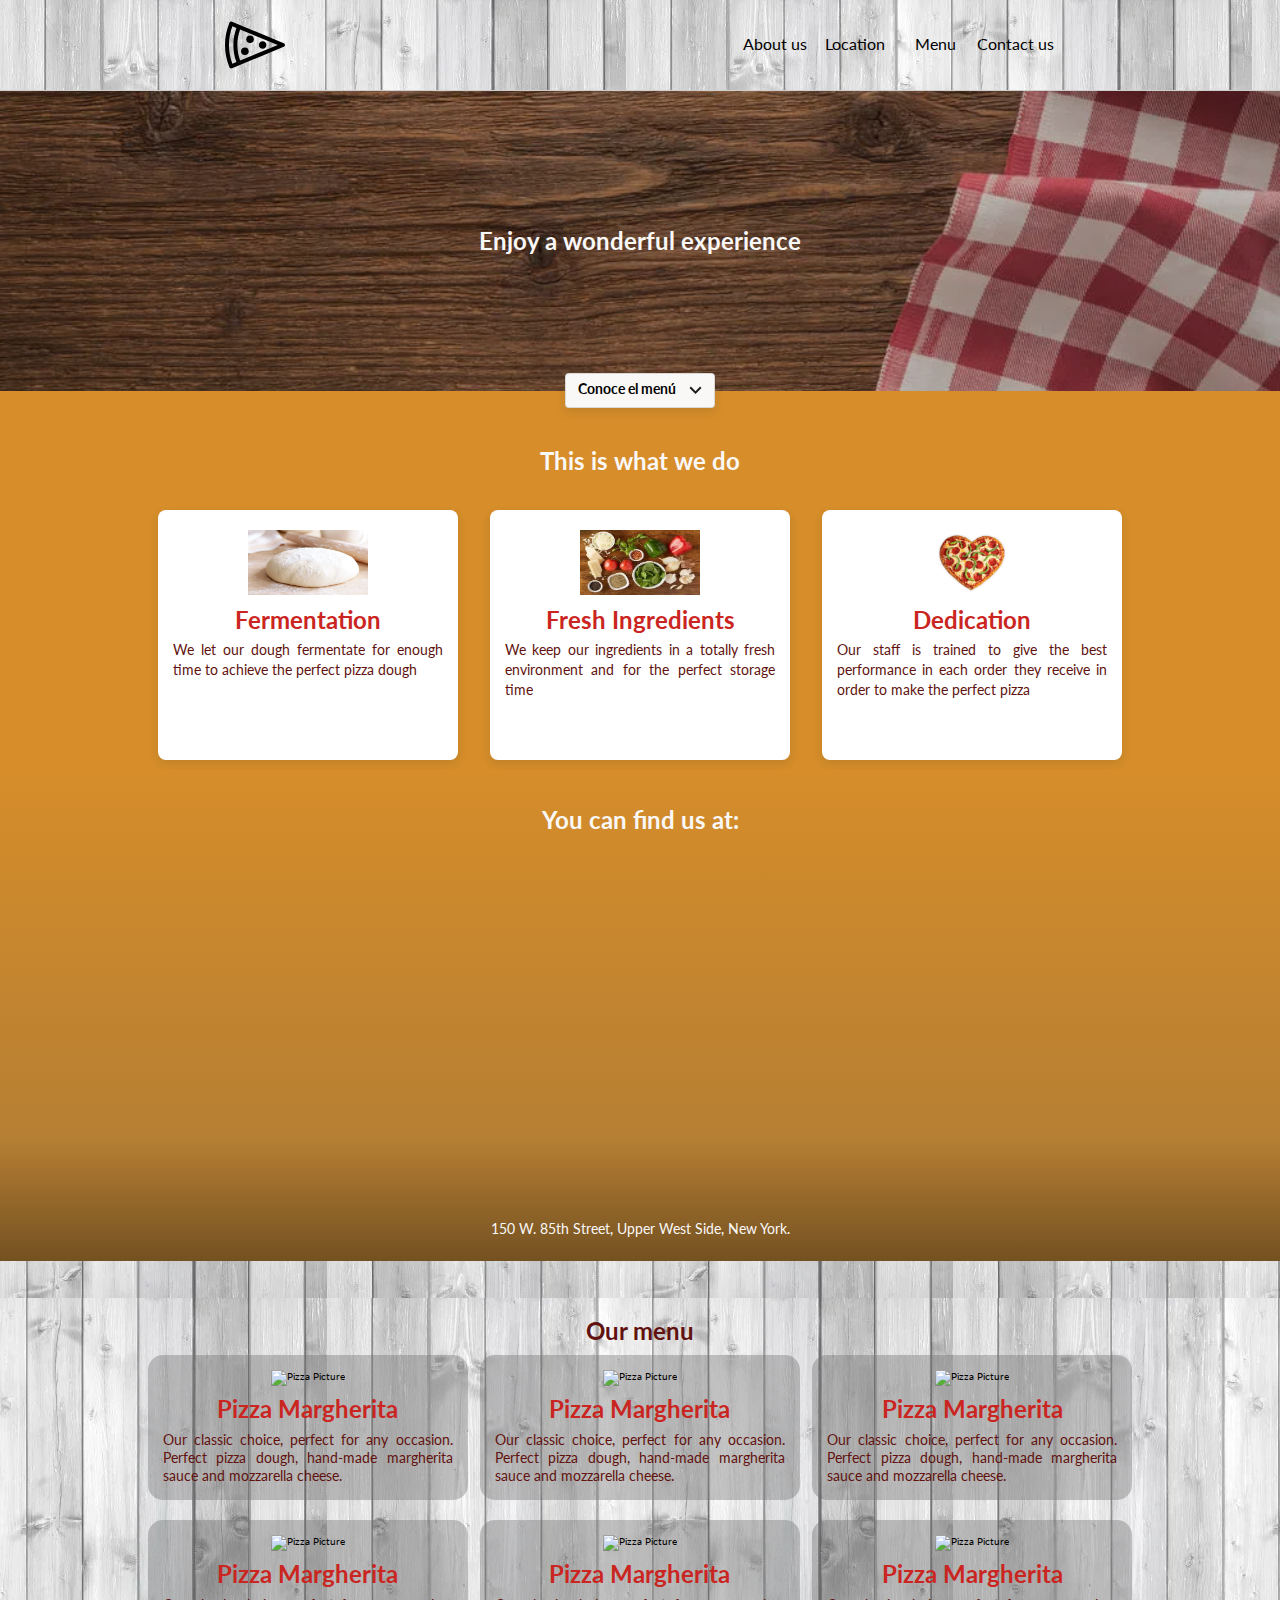
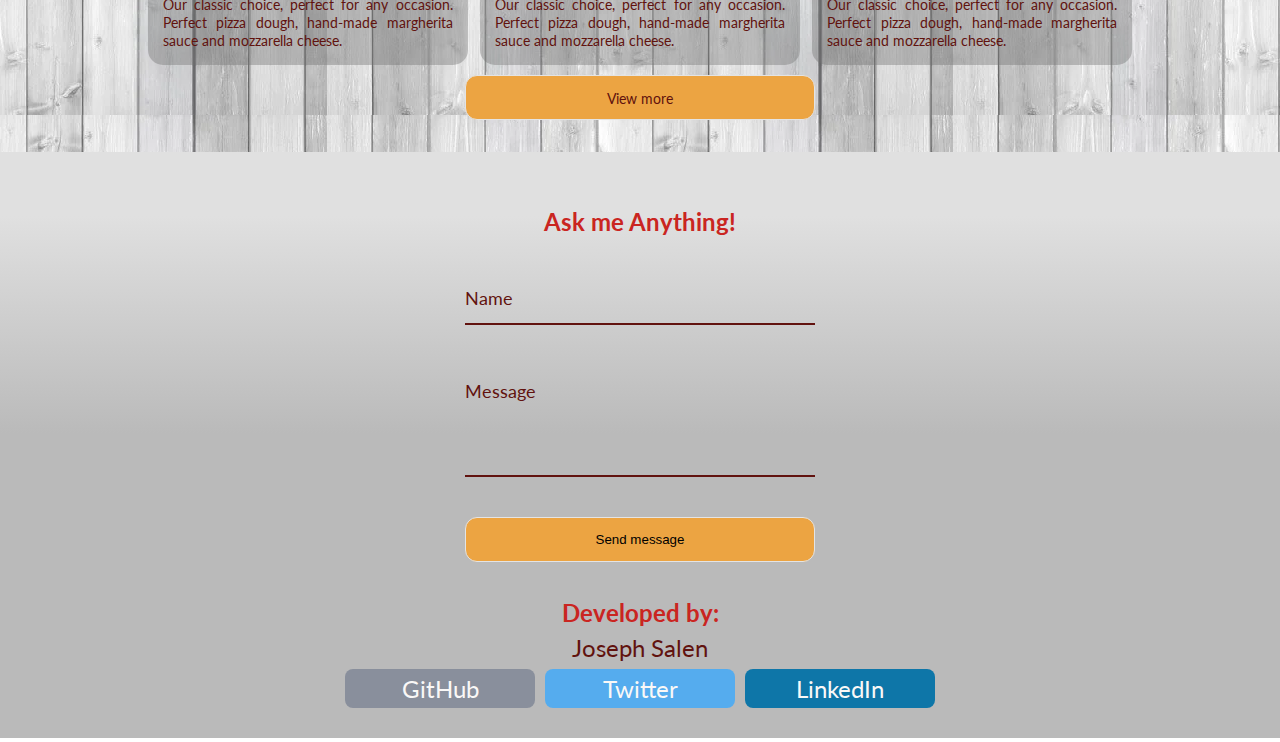
==== commit c7248d79: "Added SweetAlert to the form" ====
--- a/index.html
+++ b/index.html
@@ -4,6 +4,7 @@
 		<meta charset="UTF-8" />
 		<meta http-equiv="X-UA-Compatible" content="IE=edge" />
 		<meta name="viewport" content="width=device-width, initial-scale=1.0" />
+		<meta name="description" content="Responsive Landing Page for a Pizza Place. Site uses pure CSS and JS Vanilla">
 		<script src="https://unpkg.com/infinite-scroll@4/dist/infinite-scroll.pkgd.min.js"></script>
 		<link rel="preconnect" href="https://fonts.gstatic.com" />
 		<link rel="stylesheet" href="./assets/css/hamburger.css" />
@@ -17,6 +18,7 @@
 			integrity="sha384-vSIIfh2YWi9wW0r9iZe7RJPrKwp6bG+s9QZMoITbCckVJqGCCRhc+ccxNcdpHuYu"
 			crossorigin="anonymous"
 		/>
+		<script src="https://unpkg.com/sweetalert/dist/sweetalert.min.js"></script>
 		<link rel="stylesheet" href="./assets/css/style.css" />
 		<link rel="stylesheet" href="./assets/css/tablet.css" media="(min-width: 425px)">
 		<link rel="stylesheet" href="./assets/css/laptop.css" media="(min-width: 768px)">
@@ -28,6 +30,8 @@
 				class="header__logo"
 				id="header-logo"
 				src="./assets/images/pizza-logo.svg"
+				width="60px"
+				height="60px"
 				alt="Logo de la Empresa"
 			/>
 			<nav class="header__nav" id="header-nav">
@@ -73,8 +77,9 @@
 					</article>
 					<article class="about-us__card">
 						<img
-							src="./assets/images/pizza-ingredients.jpeg"
+							src="./assets/images/pizza-ingredients.webp"
 							alt="Fresh Ingredients"
+							class="card__img"
 						/>
 						<h2 class="about-us__card--title">Fresh Ingredients</h2>
 						<p class="about-us__card--description">
@@ -86,6 +91,7 @@
 						<img
 							src="./assets/images/pizza-heart.jpg"
 							alt="Dedication"
+							class="card__img"
 						/>
 						<h2 class="about-us__card--title">Dedication</h2>
 						<p class="about-us__card--description">
@@ -154,7 +160,7 @@
 							<textarea name="message" id="message" rows="4" cols="50"" required></textarea>
 							<label for="message"><span>Message</span></label>
 						</div>
-						<button class="btn-control">Send message</button>
+						<button class="btn-control" onclick="formSent()">Send message</button>
 					</form>
 				</div>
 
--- a/assets/css/style.css
+++ b/assets/css/style.css
@@ -42,7 +42,7 @@
 	overflow: hidden;
 	justify-content: space-around;
 	border-bottom: 1px solid #cecece;
-	background-image: url('../images/menu-background.jpg');
+	background-image: url('../images/menu-background.webp');
 }
 
 .header__logo {
@@ -79,7 +79,7 @@
 	display: flex;
 	align-items: center;
 	margin: 0 auto;
-	background-image: url(../images/pizza-intro-hero.jpg);
+	background-image: url(../images/pizza-intro-hero.webp);
 	background-size: cover;
 	background-position: center;
 	background-repeat: no-repeat;
@@ -234,7 +234,7 @@
 	align-items: center;
 	padding: 0 20px;
 	padding-bottom: 32px;
-	background-image: url('../images/menu-background.jpg');
+	background-image: url('../images/menu-background.webp');
 	background-position: center;
 }
 
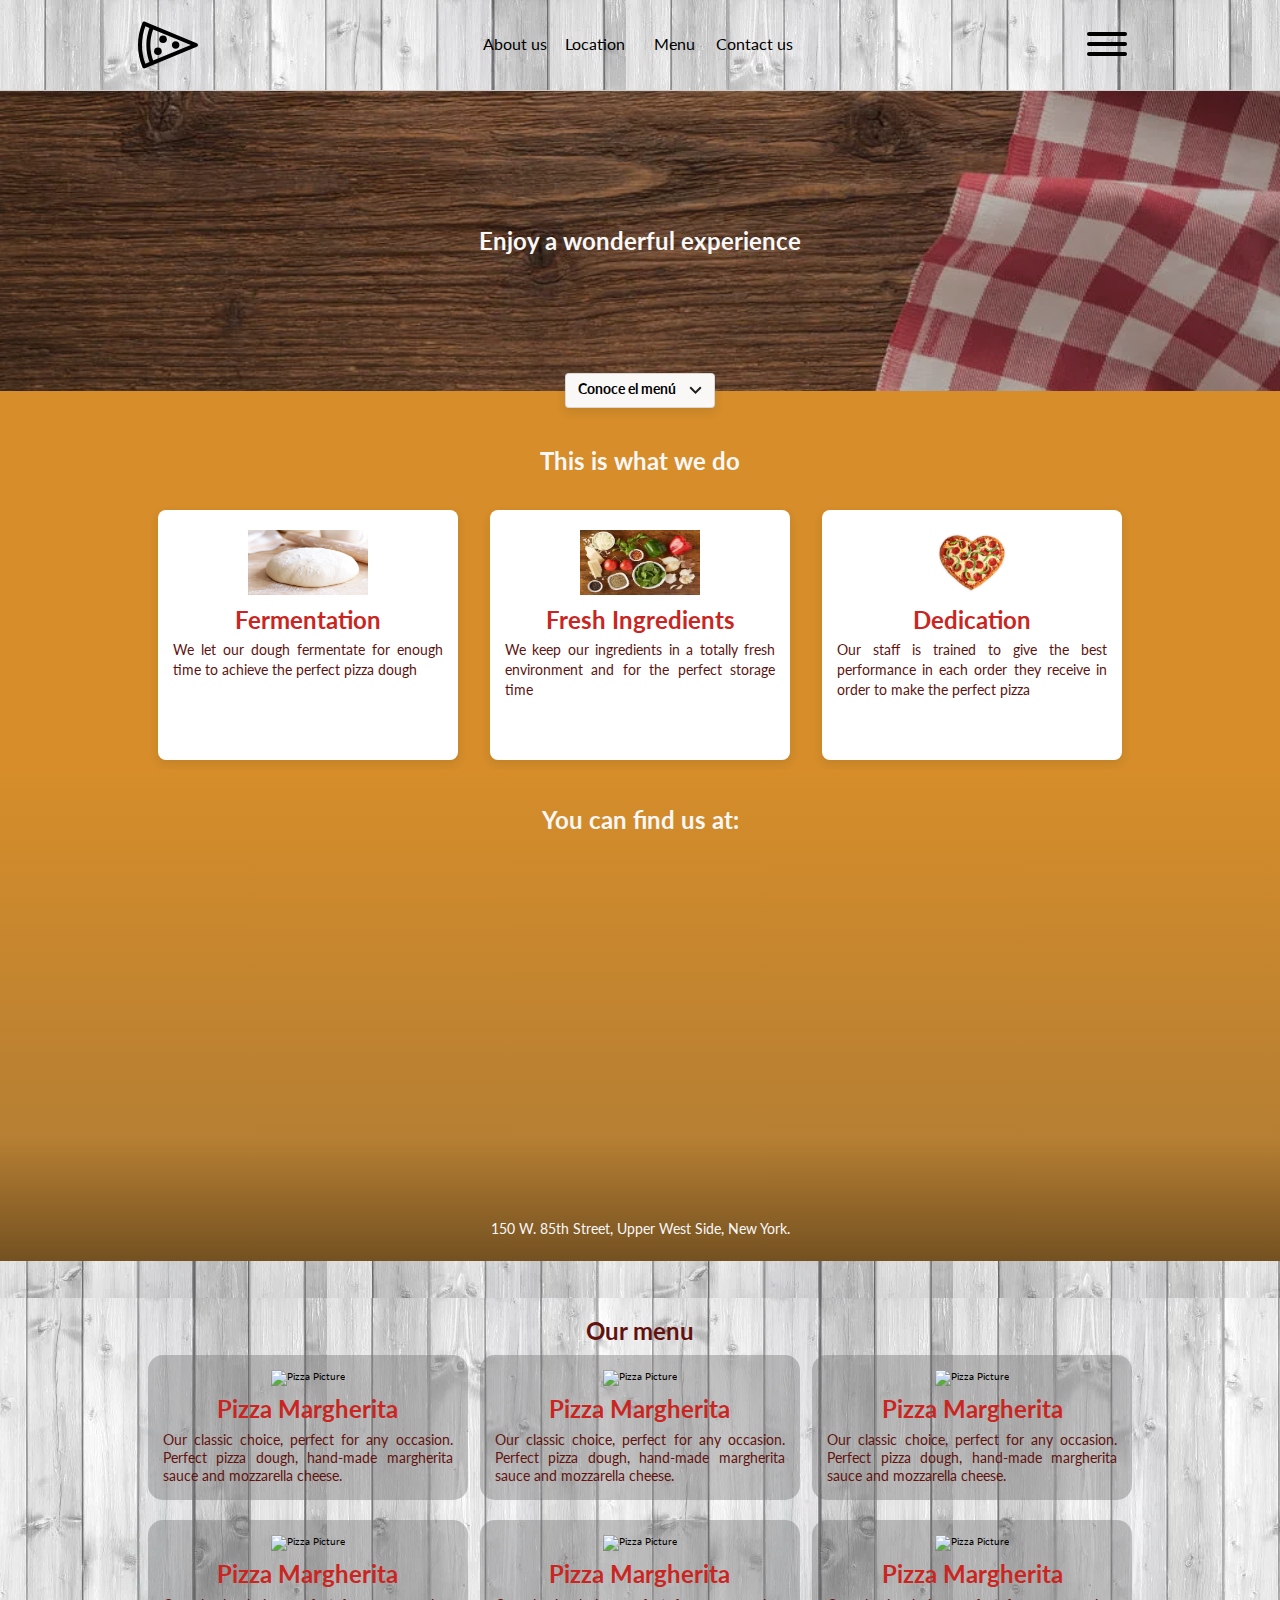
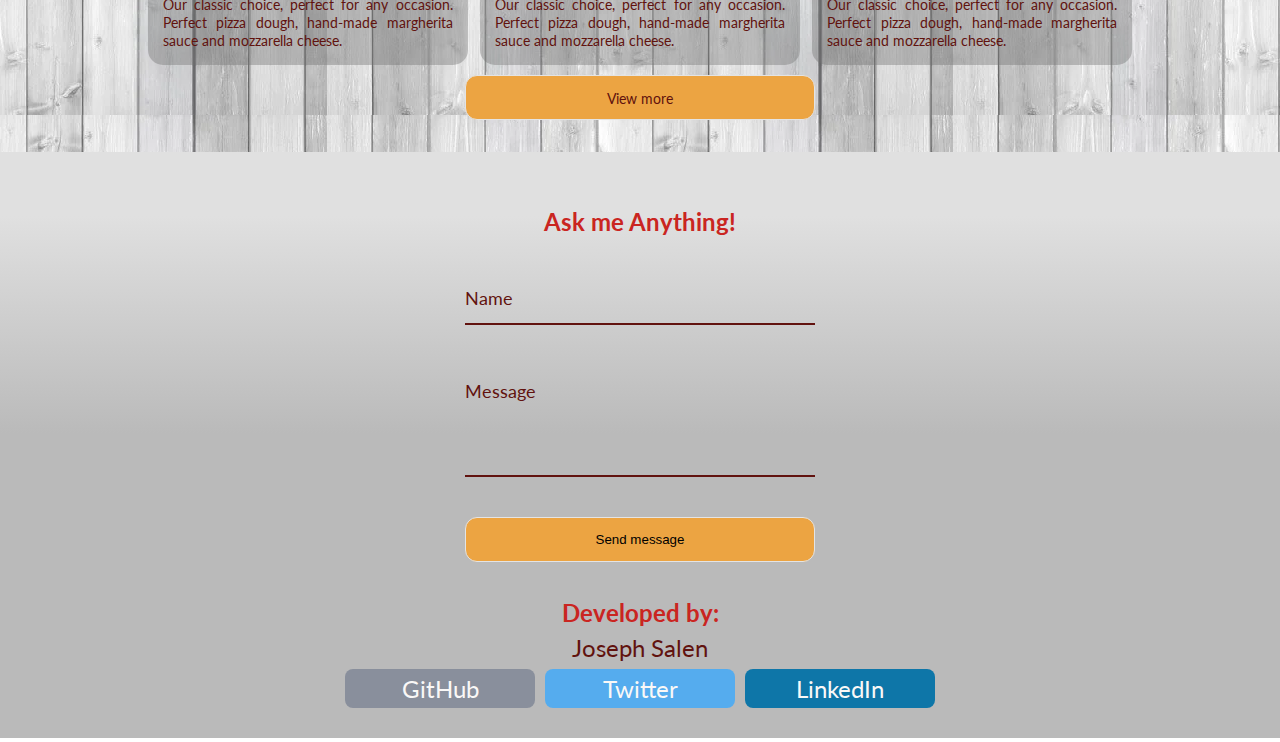
==== commit 7fbb73b3: "Fixed LinkedIn icon" ====
--- a/index.html
+++ b/index.html
@@ -153,14 +153,14 @@
 					<!-- Swal script -->
 					<form action="">
 						<div class="form-control">
-							<input type="text" name="name" id="name" required>
+							<input type="text" name="name" id="name-form" required>
 							<label for="name"><span>Name</span></label>
 						</div>
 						<div class="form-control">
 							<textarea name="message" id="message" rows="4" cols="50"" required></textarea>
 							<label for="message"><span>Message</span></label>
 						</div>
-						<button class="btn-control" onclick="formSent()">Send message</button>
+						<button class="btn-control" onclick="formSent(); return false;">Send message</button>
 					</form>
 				</div>
 
@@ -178,7 +178,7 @@
                         <span><i class="fab fa-twitter"></i></span> <p>Twitter</p>
                     </a>
                     <a href="https://www.linkedin.com/in/salenjs" class="linkedin btn shadow-hover">
-                        <span><i class="fab fa-google"></i></span> <p>LinkedIn</p>
+                        <span><i class="fab fa-linkedin-in"></i></span> <p>LinkedIn</p>
                     </a>
 				</div>
 			
--- a/assets/css/laptop.css
+++ b/assets/css/laptop.css
@@ -1,5 +1,5 @@
 .hamburger {
-	display: none;
+	display: auto;
 }
 
 .header__nav {
